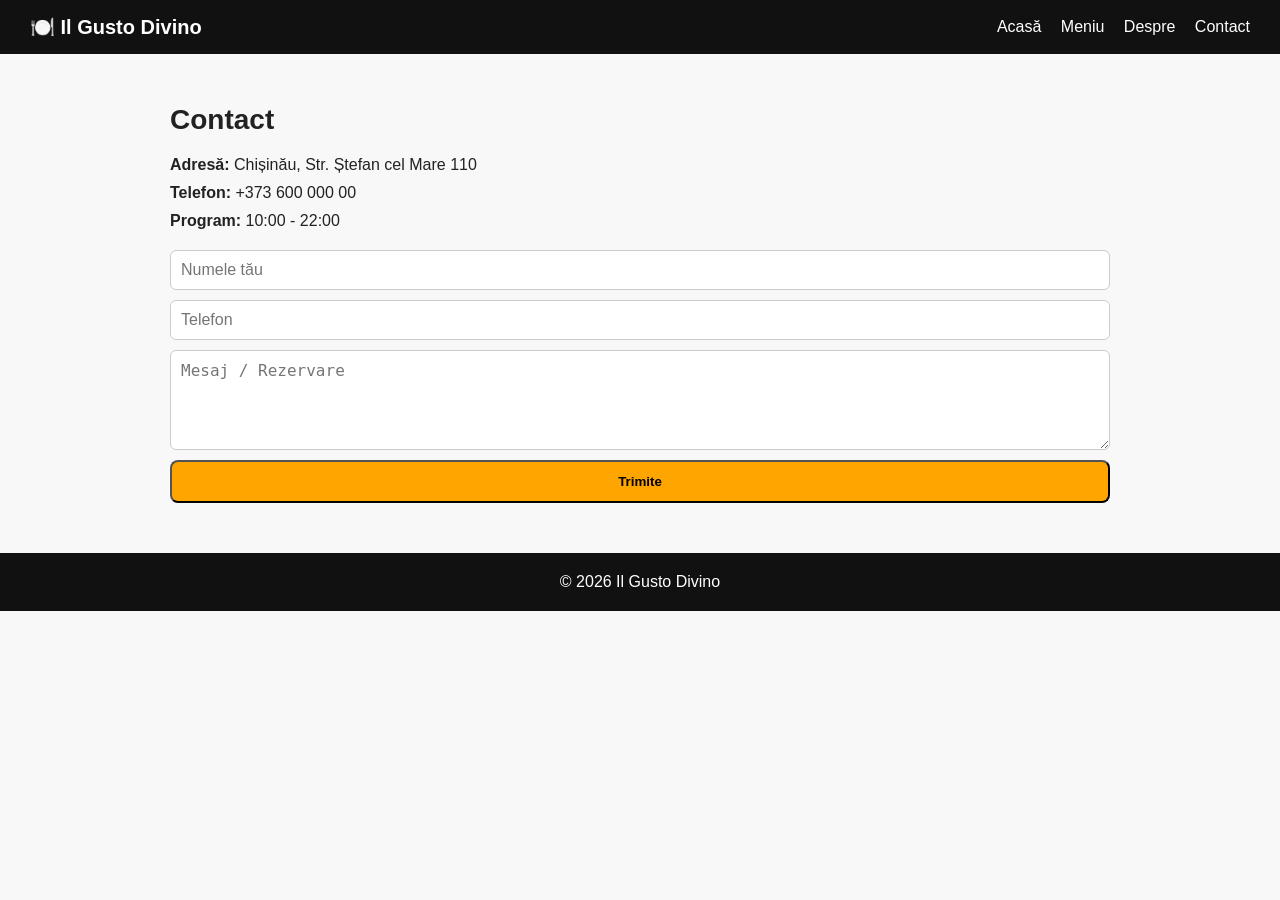
==== contact.html @ e5257c9d "Add files via upload" ====
<!DOCTYPE html>
<html lang="ro">
<head>
  <meta charset="UTF-8">
  <meta name="viewport" content="width=device-width, initial-scale=1.0">
  <title>Il Gusto Divino | Contact</title>
  <link rel="stylesheet" href="style.css">
</head>
<body>

<header class="header">
  <div class="logo">🍽️ Il Gusto Divino</div>
  <nav class="nav">
    <a href="index.html">Acasă</a>
    <a href="menu.html">Meniu</a>
    <a href="about.html">Despre</a>
    <a href="contact.html">Contact</a>
  </nav>
</header>

<section class="section contact">
  <h2>Contact</h2>
  <p><b>Adresă:</b> Chișinău, Str. Ștefan cel Mare 110</p>
  <p><b>Telefon:</b> +373 600 000 00</p>
  <p><b>Program:</b> 10:00 - 22:00</p>

  <form class="form">
    <input type="text" placeholder="Numele tău" required>
    <input type="tel" placeholder="Telefon" required>
    <textarea placeholder="Mesaj / Rezervare" required></textarea>
    <button class="btn">Trimite</button>
  </form>
</section>

<footer class="footer">
  <p>© 2026 Il Gusto Divino</p>
</footer>

</body>
</html>
---- style.css ----
* {
  margin: 0;
  padding: 0;
  box-sizing: border-box;
}

body {
  font-family: Arial, sans-serif;
  background: #f8f8f8;
  color: #222;
}

.header {
  background: #111;
  color: white;
  padding: 15px 30px;
  display: flex;
  justify-content: space-between;
  align-items: center;
  position: sticky;
  top: 0;
}

.logo {
  font-size: 20px;
  font-weight: bold;
}

.nav a {
  color: white;
  text-decoration: none;
  margin-left: 15px;
  font-size: 16px;
}

.nav a:hover {
  color: orange;
}

.hero {
  height: 80vh;
  display: flex;
  flex-direction: column;
  justify-content: center;
  align-items: center;
  text-align: center;
  padding: 20px;
  background: linear-gradient(to right, #111, #333);
  color: white;
}

.hero h1 {
  font-size: 40px;
  margin-bottom: 10px;
}

.hero p {
  font-size: 18px;
  margin-bottom: 20px;
}

.btn {
  display: inline-block;
  padding: 12px 20px;
  background: orange;
  color: black;
  text-decoration: none;
  border-radius: 8px;
  font-weight: bold;
}

.section {
  padding: 50px 30px;
  max-width: 1000px;
  margin: auto;
}

.section h2 {
  font-size: 28px;
  margin-bottom: 20px;
}

.cards {
  display: grid;
  grid-template-columns: repeat(auto-fit, minmax(220px, 1fr));
  gap: 20px;
}

.card {
  background: white;
  padding: 20px;
  border-radius: 10px;
  box-shadow: 0 4px 10px rgba(0,0,0,0.1);
}

.card h3 {
  margin-bottom: 10px;
}

.card span {
  display: block;
  margin-top: 10px;
  font-weight: bold;
  color: orange;
}

.contact p {
  margin-bottom: 10px;
}

.form {
  margin-top: 20px;
  display: flex;
  flex-direction: column;
  gap: 10px;
}

.form input, .form textarea {
  padding: 10px;
  border-radius: 6px;
  border: 1px solid #ccc;
  font-size: 16px;
}

.form textarea {
  height: 100px;
}

.footer {
  text-align: center;
  padding: 20px;
  background: #111;
  color: white;
}
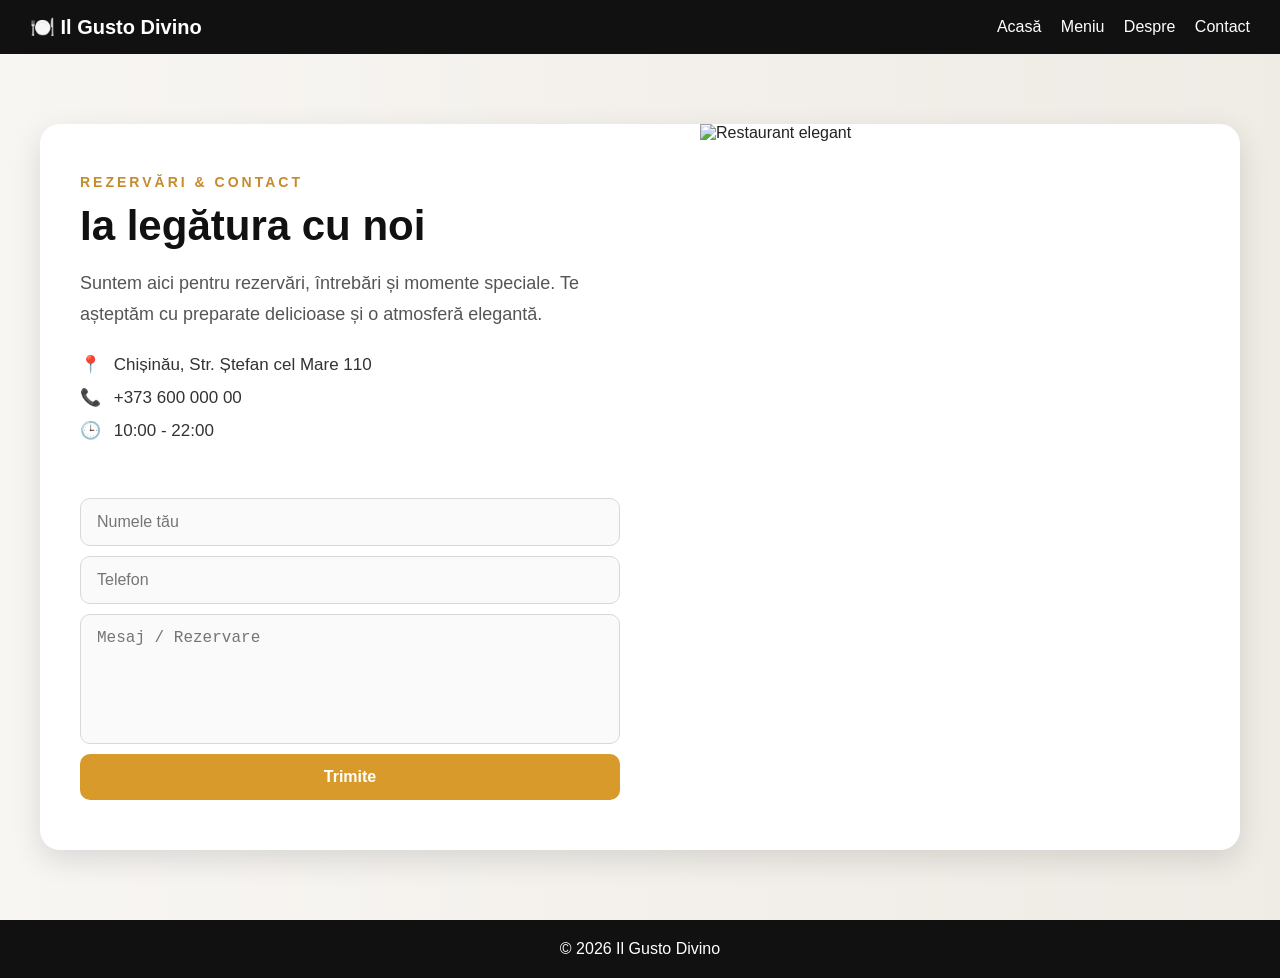
==== commit 5c406902: "Update contact.html" ====
--- a/contact.html
+++ b/contact.html
@@ -18,23 +18,42 @@
   </nav>
 </header>
 
-<section class="section contact">
-  <h2>Contact</h2>
-  <p><b>Adresă:</b> Chișinău, Str. Ștefan cel Mare 110</p>
-  <p><b>Telefon:</b> +373 600 000 00</p>
-  <p><b>Program:</b> 10:00 - 22:00</p>
+<section class="contact-page">
+  <div class="contact-wrapper">
 
-  <form class="form">
-    <input type="text" placeholder="Numele tău" required>
-    <input type="tel" placeholder="Telefon" required>
-    <textarea placeholder="Mesaj / Rezervare" required></textarea>
-    <button class="btn">Trimite</button>
-  </form>
+    <div class="contact-info">
+      <p class="contact-small-title">REZERVĂRI & CONTACT</p>
+      <h2>Ia legătura cu noi</h2>
+      <p class="contact-description">
+        Suntem aici pentru rezervări, întrebări și momente speciale.
+        Te așteptăm cu preparate delicioase și o atmosferă elegantă.
+      </p>
+
+      <div class="contact-details">
+        <p><span>📍</span> Chișinău, Str. Ștefan cel Mare 110</p>
+        <p><span>📞</span> +373 600 000 00</p>
+        <p><span>🕒</span> 10:00 - 22:00</p>
+      </div>
+
+      <form class="form">
+        <input type="text" placeholder="Numele tău" required>
+        <input type="tel" placeholder="Telefon" required>
+        <textarea placeholder="Mesaj / Rezervare" required></textarea>
+        <button type="submit" class="btn">Trimite</button>
+      </form>
+    </div>
+
+    <div class="contact-image">
+      <img src="https://images.unsplash.com/photo-1552566626-52f8b828add9?auto=format&fit=crop&w=1000&q=80" alt="Restaurant elegant">
+    </div>
+
+  </div>
 </section>
 
 <footer class="footer">
   <p>© 2026 Il Gusto Divino</p>
 </footer>
 
+<script src="script.js"></script>
 </body>
 </html>
--- a/style.css
+++ b/style.css
@@ -8,7 +8,12 @@
   font-family: Arial, sans-serif;
   background: #f8f8f8;
   color: #222;
-}
+
+  display: flex;
+  flex-direction: column;
+  min-height: 100vh;
+}
+
 
 .header {
   background: #111;
@@ -38,25 +43,55 @@
 }
 
 .hero {
+  flex: 1;
   height: 80vh;
+
   display: flex;
   flex-direction: column;
   justify-content: center;
   align-items: center;
+
   text-align: center;
   padding: 20px;
-  background: linear-gradient(to right, #111, #333);
-  color: white;
+
+  background-image: url("https://images.unsplash.com/photo-1517248135467-4c7edcad34c4");
+  background-size: cover;
+  background-position: center;
+  background-repeat: no-repeat;
+
+  position: relative;
+  color: white;
+}
+
+.hero::before {
+  content: "";
+  position: absolute;
+  top: 0;
+  left: 0;
+
+  width: 100%;
+  height: 100%;
+
+  background: rgba(0,0,0,0.55);
+}
+
+.hero h1,
+.hero p,
+.hero .btn {
+  position: relative;
+  z-index: 2;
 }
 
 .hero h1 {
-  font-size: 40px;
-  margin-bottom: 10px;
+  font-size: 48px;
+  margin-bottom: 15px;
+  letter-spacing: 1px;
 }
 
 .hero p {
-  font-size: 18px;
-  margin-bottom: 20px;
+  font-size: 20px;
+  margin-bottom: 25px;
+  max-width: 600px;
 }
 
 .btn {
@@ -71,18 +106,18 @@
 
 .section {
   padding: 50px 30px;
-  max-width: 1000px;
+  max-width: 1200px;
   margin: auto;
 }
 
 .section h2 {
-  font-size: 28px;
-  margin-bottom: 20px;
+  text-align: center;
+  color: white;
 }
 
 .cards {
   display: grid;
-  grid-template-columns: repeat(auto-fit, minmax(220px, 1fr));
+  grid-template-columns: repeat(3, 1fr);
   gap: 20px;
 }
 
@@ -91,6 +126,12 @@
   padding: 20px;
   border-radius: 10px;
   box-shadow: 0 4px 10px rgba(0,0,0,0.1);
+  transition: 0.3s;
+}
+
+.card:hover {
+  transform: translateY(-5px);
+  box-shadow: 0 10px 20px rgba(0,0,0,0.2);
 }
 
 .card h3 {
@@ -132,3 +173,199 @@
   background: #111;
   color: white;
 }
+
+.card img {
+  width: 100%;
+  height: 180px;
+  object-fit: cover;
+  border-radius: 10px;
+  margin-bottom: 10px;
+}
+
+.food-slider {
+  display: flex;
+  justify-content: center;
+  gap: 20px;
+  margin: 20px 0 40px 0;
+  flex-wrap: wrap;
+}
+
+.food-slider img {
+  width: 320px;
+  height: 200px;
+  object-fit: cover;
+  border-radius: 12px;
+  box-shadow: 0 5px 15px rgba(0,0,0,0.2);
+}
+
+.menu-page {
+  background-image: url("https://images.unsplash.com/photo-1414235077428-338989a2e8c0");
+  background-size: cover;
+  background-position: center;
+  background-attachment: fixed;
+}
+
+.about-section {
+  flex: 1;
+  display: flex;
+  justify-content: center;
+  align-items: center;
+  padding: 60px 20px;
+  background: linear-gradient(to right, #f8f8f8, #ececec);
+}
+
+.about-box {
+  max-width: 900px;
+  background: white;
+  padding: 40px;
+  border-radius: 16px;
+  box-shadow: 0 6px 20px rgba(0,0,0,0.12);
+}
+
+.about-box h2 {
+  text-align: center;
+  font-size: 36px;
+  margin-bottom: 25px;
+  color: #111;
+}
+
+.about-box p {
+  font-size: 18px;
+  line-height: 1.8;
+  margin-bottom: 18px;
+  color: #333;
+  text-align: justify;
+}
+
+
+.contact-page {
+  flex: 1;
+  padding: 70px 20px;
+  background: linear-gradient(to right, #f8f6f3, #efebe5);
+}
+
+.contact-wrapper {
+  max-width: 1200px;
+  margin: 0 auto;
+  display: flex;
+  align-items: stretch;
+  gap: 40px;
+  background: white;
+  border-radius: 20px;
+  overflow: hidden;
+  box-shadow: 0 10px 30px rgba(0,0,0,0.12);
+}
+
+.contact-info {
+  flex: 1;
+  padding: 50px 40px;
+  display: flex;
+  flex-direction: column;
+  justify-content: center;
+}
+
+.contact-small-title {
+  color: #c68b2c;
+  letter-spacing: 3px;
+  font-size: 14px;
+  margin-bottom: 12px;
+  font-weight: bold;
+}
+
+.contact-info h2 {
+  font-size: 42px;
+  margin-bottom: 18px;
+  color: #111;
+}
+
+.contact-description {
+  font-size: 18px;
+  color: #555;
+  line-height: 1.7;
+  margin-bottom: 25px;
+}
+
+.contact-details {
+  margin-bottom: 25px;
+}
+
+.contact-details p {
+  font-size: 17px;
+  margin-bottom: 12px;
+  color: #333;
+}
+
+.contact-details span {
+  margin-right: 8px;
+}
+
+.contact-image {
+  flex: 1;
+  min-height: 500px;
+}
+
+.contact-image img {
+  width: 100%;
+  height: 100%;
+  object-fit: cover;
+  display: block;
+}
+
+.form input,
+.form textarea {
+  width: 100%;
+  padding: 14px 16px;
+  border-radius: 10px;
+  border: 1px solid #d8d8d8;
+  font-size: 16px;
+  background: #fafafa;
+}
+
+.form textarea {
+  height: 130px;
+  resize: none;
+}
+
+.form input:focus,
+.form textarea:focus {
+  outline: none;
+  border-color: #c68b2c;
+  background: white;
+}
+
+.btn {
+  display: inline-block;
+  padding: 14px 22px;
+  background: #d89b2b;
+  color: white;
+  text-decoration: none;
+  border: none;
+  border-radius: 10px;
+  font-weight: bold;
+  font-size: 16px;
+  cursor: pointer;
+  transition: 0.3s;
+}
+
+.btn:hover {
+  background: #b87f1f;
+  transform: translateY(-2px);
+}
+
+@media (max-width: 900px) {
+  .contact-wrapper {
+    flex-direction: column;
+  }
+
+  .contact-image {
+    min-height: 280px;
+  }
+
+  .contact-info {
+    padding: 35px 25px;
+  }
+
+  .contact-info h2 {
+    font-size: 32px;
+  }
+}
